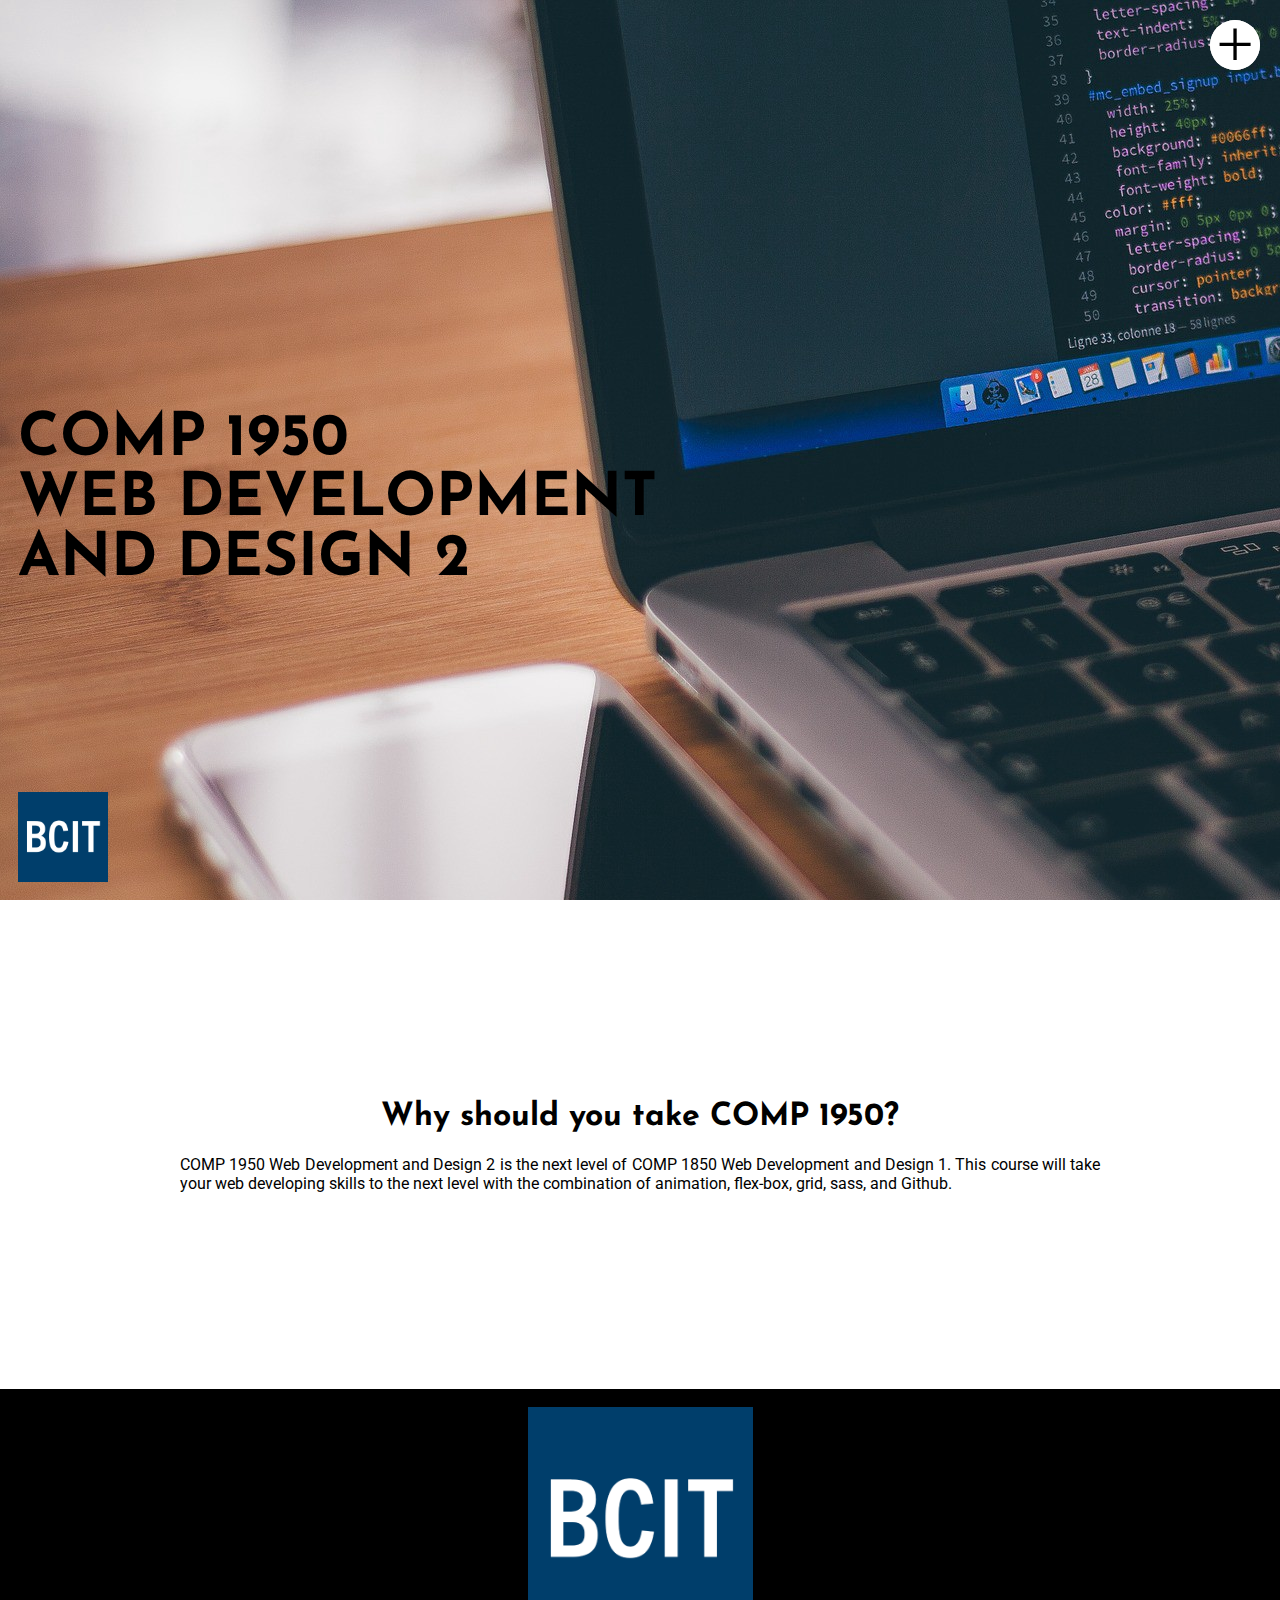
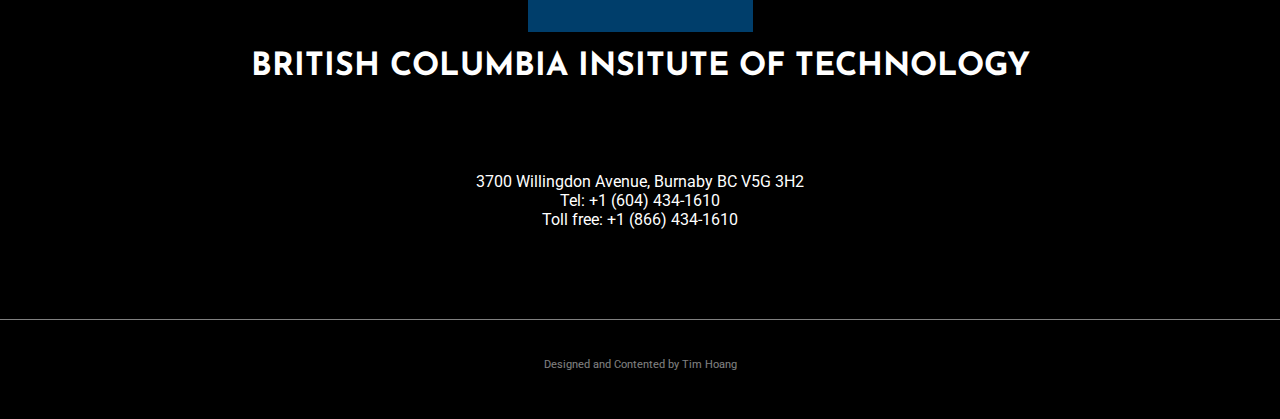
==== index.html @ aa0e41d3 "Tim 1st" ====
<!DOCTYPE html>
<html>
<head>
    <title>BCIT COMP1950 - Web Development and Design 2</title>
    <meta charset="utf-8">
    <meta name="viewport" content="width=device-width, initial-scale=1">
    <link rel="stylesheet" href="./css/homepage.css">
    <link href="https://fonts.googleapis.com/css?family=Josefin+Sans|Roboto:100" rel="stylesheet">
    <script src="https://code.jquery.com/jquery-3.3.1.js"></script>
	<script type="text/javascript">
		$(document).ready(function () {
			$('.toggle').click(function () {
				$('.toggle').toggleClass('active')
				$('.overlay').toggleClass('active')
				$('nav').toggleClass('active')
			})
		})
	</script>
</head>
<body>
<div class="landing">
<img class="logo" src="./images/logo.png">
<div class="toggle"></div>
	<div class="overlay"></div>
	<nav>
		<ul>
			<li>
				<a href="index.html">Home</a>
			</li>
			<li>
				<a href="about.html">About</a>
			</li>
			<li>
				<a href="schedule.html">Schedule</a>
			</li>
			<li>
				<a href="lessons.html">Lessons</a>
			</li>
			<li>
				<a href="contact.html">Contact</a>
			</li>
		</ul>
	</nav>
	<header>
	<h1>Comp 1950<br>Web Development<br>and design 2</h1>
	</header>
</div>
<main>
	<h1>Why should you take COMP 1950?</h1>
	<p>COMP 1950 Web Development and Design 2 is the next level of COMP 1850 Web Development and Design 1. This course will take your web developing skills to the next level with the combination of animation, flex-box, grid, sass, and Github.</p>
</main>
	<footer>
		<img src="./images/logo.png">
		<h1>British Columbia Insitute of Technology</h1>
		<p>3700 Willingdon Avenue, Burnaby BC V5G 3H2
			<br>
			Tel: +1 (604) 434-1610
			<br>
			Toll free: +1 (866) 434-1610
		</p>
		<hr>
		<p class="subfooter">Designed and Contented by Tim Hoang</p>
	</footer>
</body>
</html>
---- css/homepage.css ----
body {
  display: flex;
  flex-direction: column;
  padding: 0;
  margin: 0;
  font-family: 'Roboto', sans-serif;
  background-color: white; }
  body .landing {
    height: 100vh;
    background-image: url("../images/homepage_bg.jpg");
    background-size: auto 100vw;
    background-repeat: no-repeat; }
    body .landing .logo {
      position: absolute;
      max-height: 10vh;
      left: 2vh;
      bottom: 2vh; }
    body .landing header h1 {
      font-family: 'Josefin Sans', sans-serif;
      text-transform: uppercase;
      font-size: 60px;
      position: absolute;
      bottom: 30vh;
      left: 2vh; }
    body .landing .toggle {
      position: fixed;
      top: 20px;
      right: 20px;
      width: 50px;
      height: 50px;
      border-radius: 50%;
      background: white;
      cursor: pointer;
      z-index: 100; }
      body .landing .toggle:before {
        content: '+';
        font-family: serif;
        position: absolute;
        top: 0;
        right: 0;
        font-size: 50pt;
        width: 100%;
        height: 100%;
        color: black;
        text-align: center;
        line-height: 50px;
        transition: 0.5s; }
      body .landing .toggle.active:before {
        transform: rotate(405deg);
        background: black;
        color: white;
        border-radius: 50%; }
    body .landing .overlay {
      position: fixed;
      top: 20px;
      right: 20px;
      width: 50px;
      height: 50px;
      border-radius: 50%;
      background: white;
      transition: transform 0.5s;
      z-index: 97; }
      body .landing .overlay.active {
        transform: scale(100, 100); }
    body .landing nav {
      width: 100%;
      height: 100%;
      overflow: auto;
      z-index: 99;
      visibility: hidden; }
      body .landing nav.active {
        visibility: visible;
        transition-delay: 0.3s; }
      body .landing nav ul {
        position: fixed;
        top: 50%;
        left: 50%;
        transform: translate(-50%, -50%);
        margin: 0;
        padding: 0;
        z-index: 97; }
        body .landing nav ul li {
          list-style: none; }
          body .landing nav ul li a {
            position: relative;
            font-size: 30px;
            text-decoration: none;
            text-align: center;
            font-family: 'Josefin Sans', sans-serif;
            text-transform: uppercase;
            color: black;
            margin: 50px 0;
            display: block;
            text-shadow: 0 2px 5px rgba 0, 0, 0, 0.5; }
            body .landing nav ul li a:before {
              content: '';
              position: absolute;
              bottom: -2vh;
              left: -10px;
              width: 110%;
              height: 20px;
              background: #EA8024;
              z-index: 96;
              transform: scaleX(0);
              transform-origin: left;
              transition: transform 0.5s; }
            body .landing nav ul li a:hover:before {
              transform: scaleX(1); }
  body main {
    padding: 20vh; }
    body main h1 {
      font-family: 'Josefin Sans', sans-serif;
      text-align: center; }
    body main p {
      text-align: justify; }
  body footer {
    background-color: black;
    width: 100vw;
    height: 70vh;
    z-index: -100; }
    body footer img {
      display: block;
      margin: 2vh auto;
      height: 25vh; }
    body footer h1 {
      text-align: center;
      font-family: 'Josefin Sans', sans-serif;
      text-transform: uppercase;
      color: white;
      line-height: 90%; }
    body footer p {
      margin: 10vh 0;
      text-align: center;
      color: white; }
    body footer hr {
      padding: 0;
      margin: 0;
      border-width: 0;
      height: 0.5px;
      background: white;
      opacity: 0.5; }
    body footer .subfooter {
      font-size: 8pt;
      margin: 0 37.5vw;
      padding: 0;
      display: inline-block;
      height: 10vh;
      line-height: 10vh;
      opacity: 0.5;
      width: 25vw;
      color: white; }

/*# sourceMappingURL=homepage.css.map */
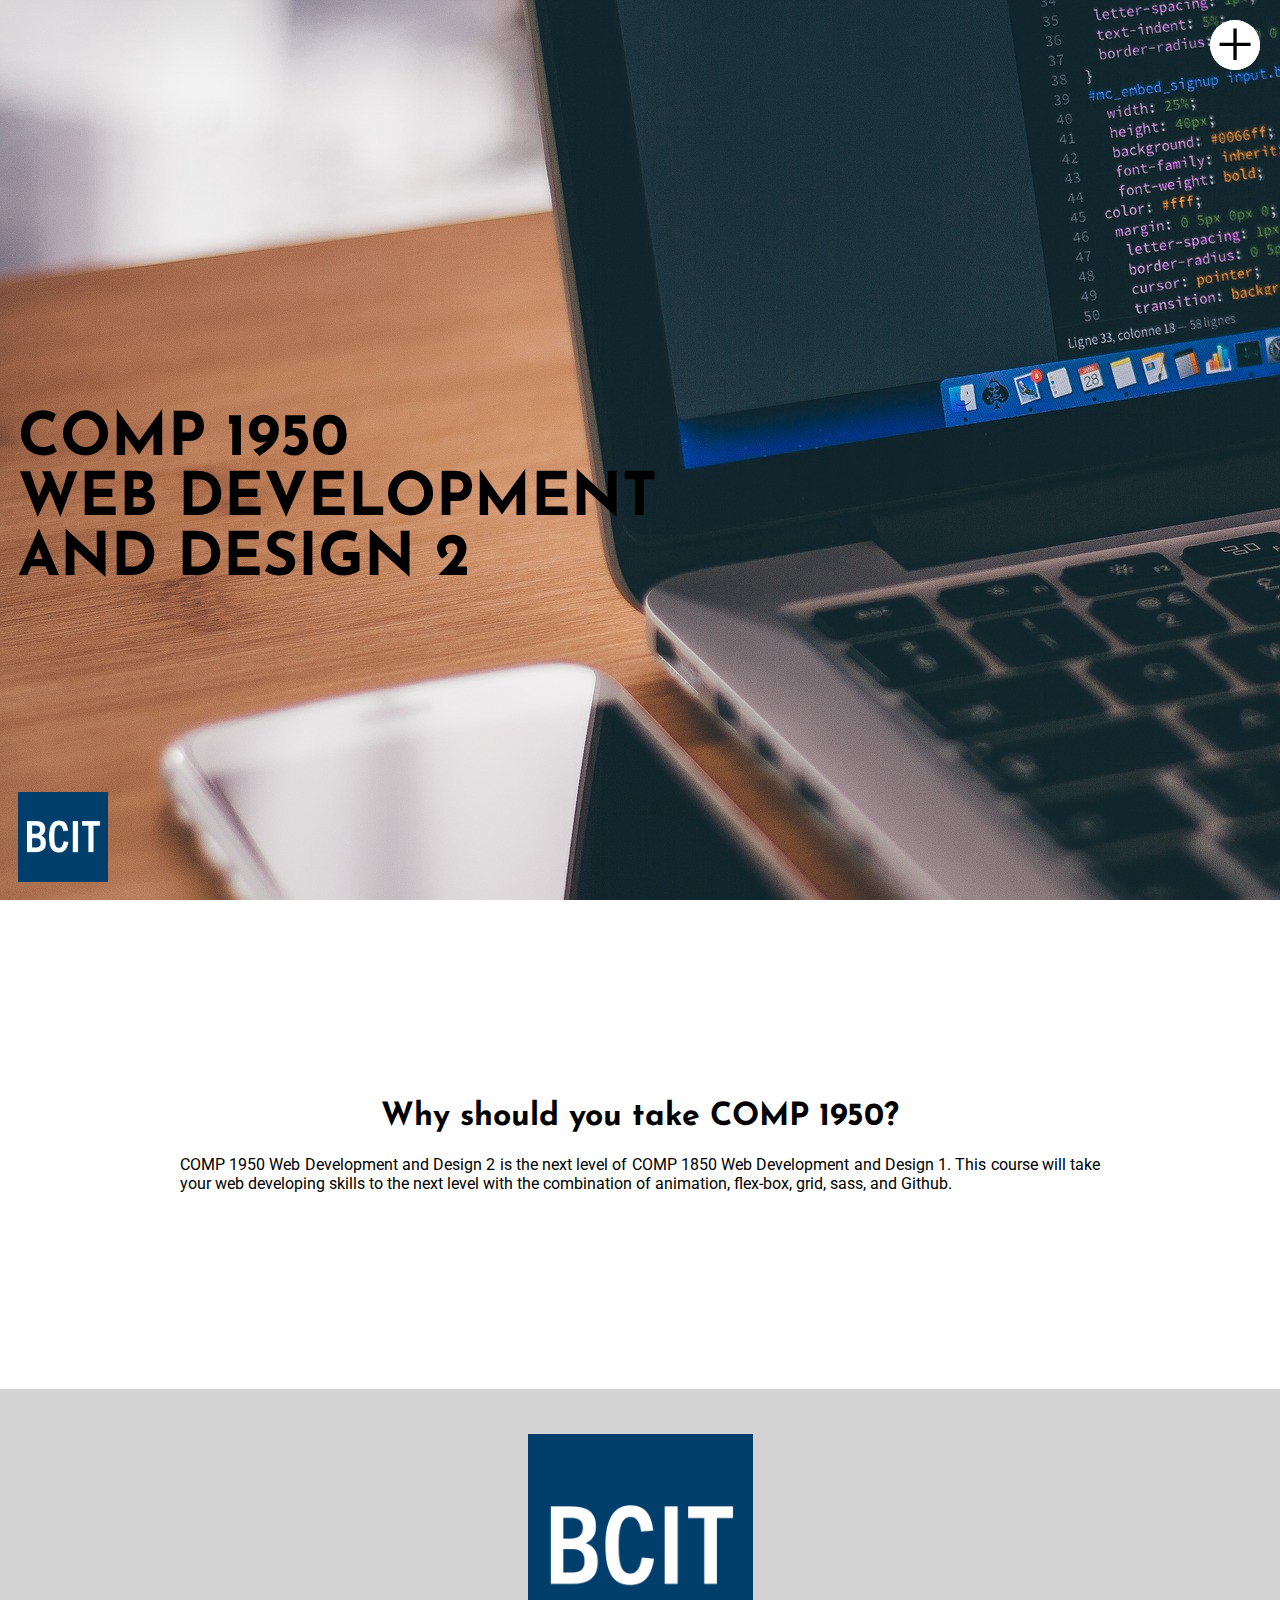
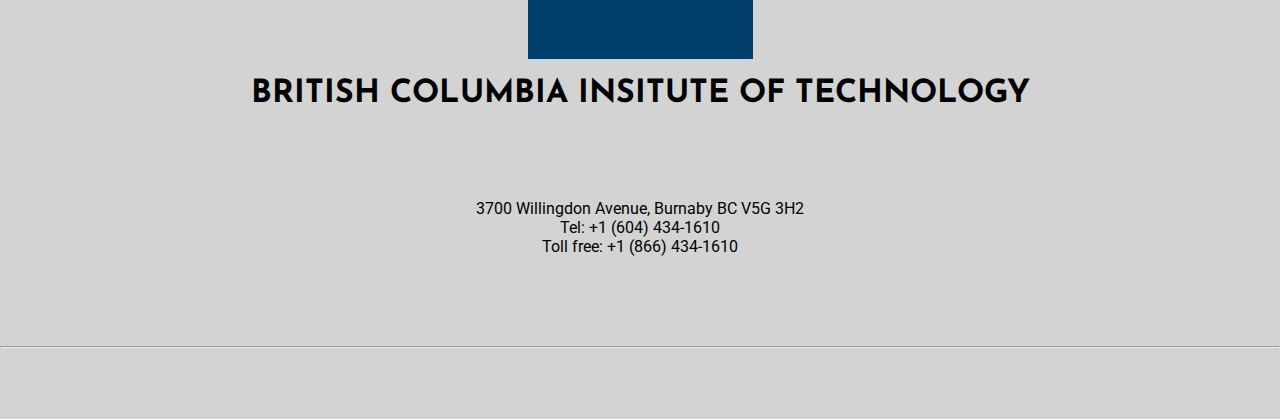
==== commit f02e4f41: "Tim Hoang 4th" ====
--- a/index.html
+++ b/index.html
@@ -19,7 +19,7 @@
 </head>
 <body>
 <div class="landing">
-<img class="logo" src="./images/logo.png">
+<img class="logo" src="./images/logo.png" alt="logo">
 <div class="toggle"></div>
 	<div class="overlay"></div>
 	<nav>
@@ -50,7 +50,7 @@
 	<p>COMP 1950 Web Development and Design 2 is the next level of COMP 1850 Web Development and Design 1. This course will take your web developing skills to the next level with the combination of animation, flex-box, grid, sass, and Github.</p>
 </main>
 	<footer>
-		<img src="./images/logo.png">
+		<img src="./images/logo.png" alt="logo">
 		<h1>British Columbia Insitute of Technology</h1>
 		<p>3700 Willingdon Avenue, Burnaby BC V5G 3H2
 			<br>
--- a/css/homepage.css
+++ b/css/homepage.css
@@ -114,40 +114,38 @@
     body main p {
       text-align: justify; }
   body footer {
-    background-color: black;
-    width: 100vw;
+    background-color: lightgray;
+    width: 100%;
     height: 70vh;
-    z-index: -100; }
+    z-index: -100;
+    padding-bottom: 0; }
     body footer img {
       display: block;
       margin: 2vh auto;
+      padding-top: 3vh;
       height: 25vh; }
     body footer h1 {
       text-align: center;
       font-family: 'Josefin Sans', sans-serif;
       text-transform: uppercase;
-      color: white;
       line-height: 90%; }
     body footer p {
+      color: black;
       margin: 10vh 0;
       text-align: center;
-      color: white; }
-    body footer hr {
+      color: black; }
+    body footer .subfooter {
+      position: absolute;
+      bottom: 0;
+      font-size: 8pt;
       padding: 0;
       margin: 0;
-      border-width: 0;
-      height: 0.5px;
-      background: white;
-      opacity: 0.5; }
-    body footer .subfooter {
-      font-size: 8pt;
-      margin: 0 37.5vw;
-      padding: 0;
       display: inline-block;
       height: 10vh;
       line-height: 10vh;
       opacity: 0.5;
-      width: 25vw;
+      width: 100%;
+      background: black;
       color: white; }
 
 /*# sourceMappingURL=homepage.css.map */
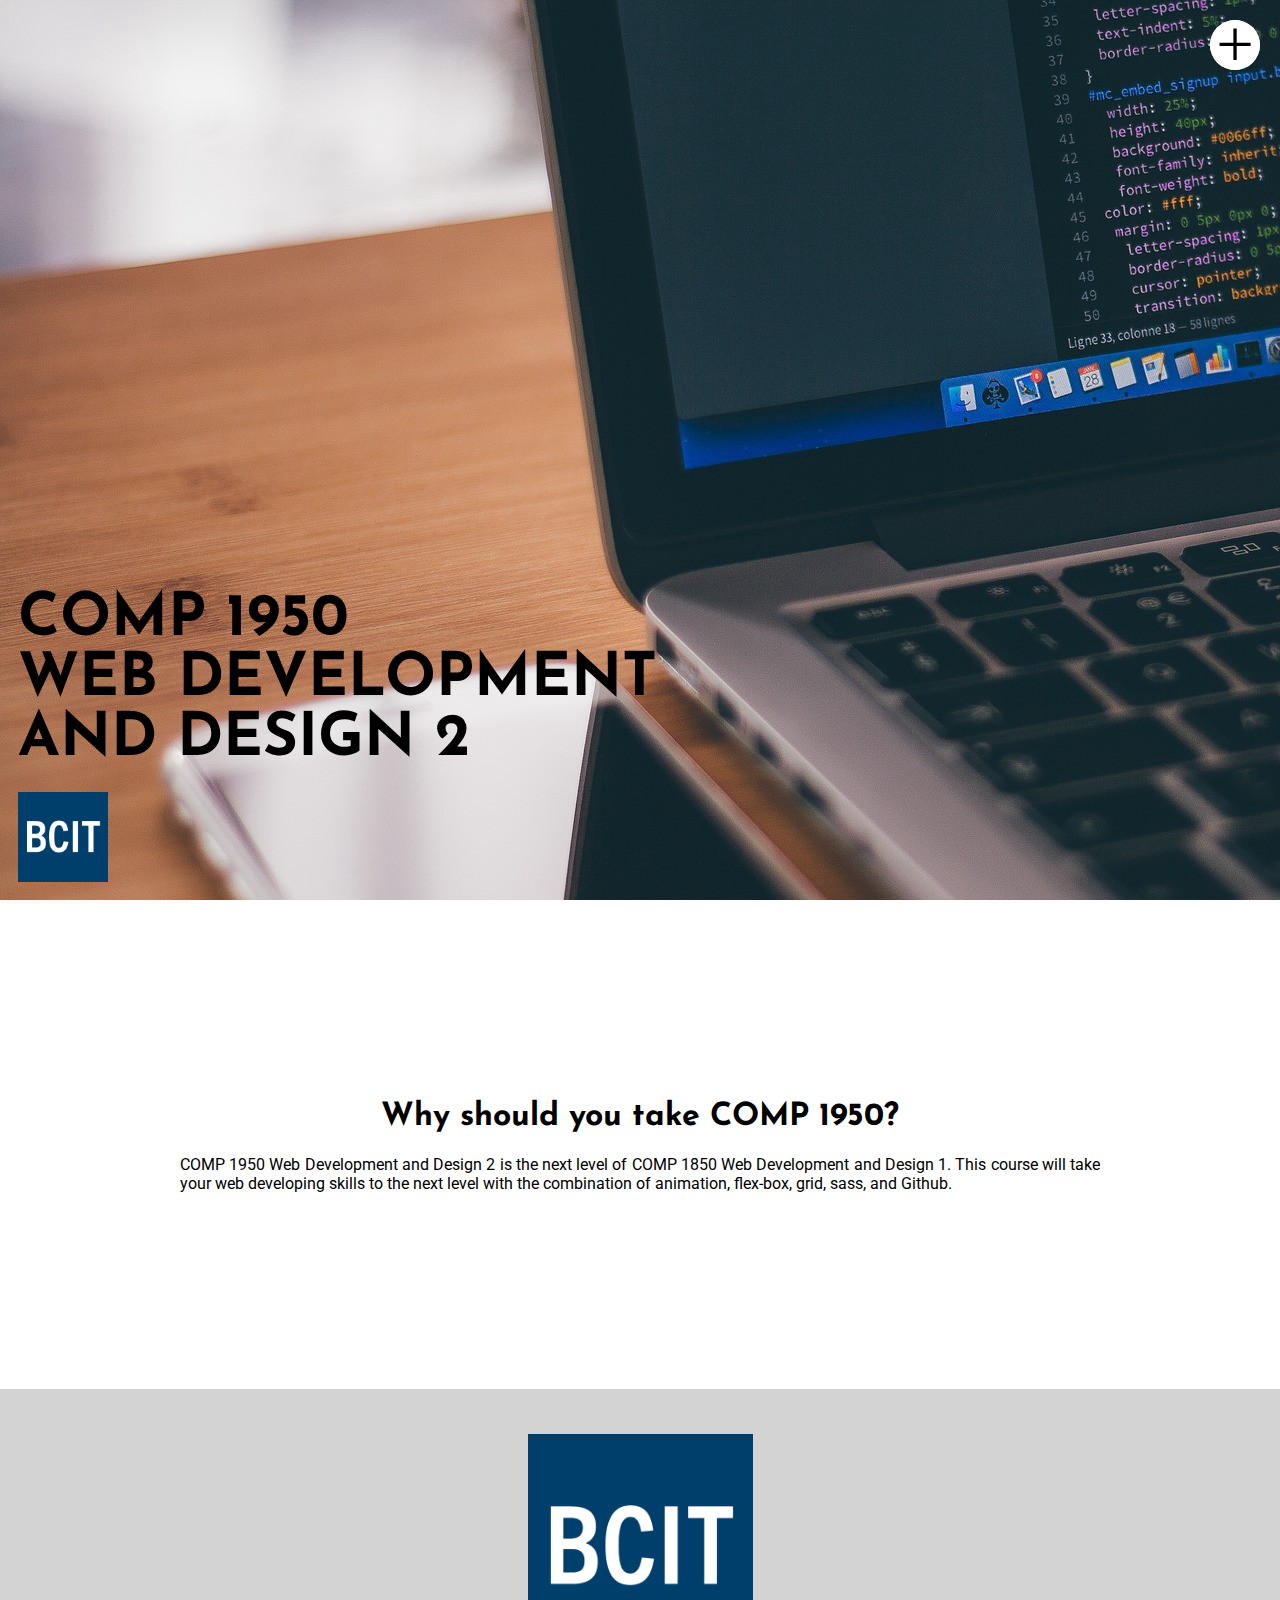
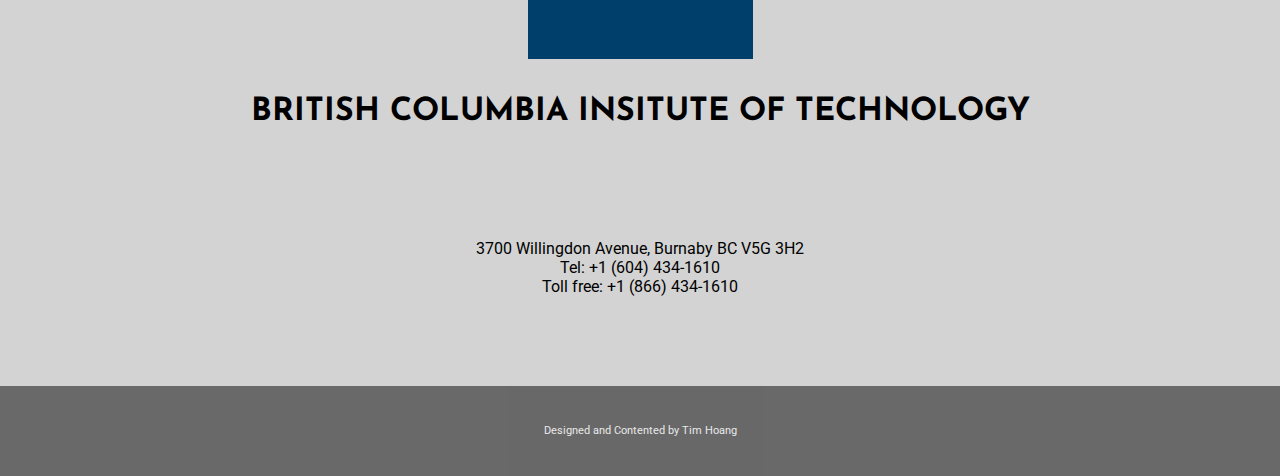
==== commit 1bb2e8af: "Tim 6th" ====
--- a/index.html
+++ b/index.html
@@ -50,7 +50,7 @@
 	<p>COMP 1950 Web Development and Design 2 is the next level of COMP 1850 Web Development and Design 1. This course will take your web developing skills to the next level with the combination of animation, flex-box, grid, sass, and Github.</p>
 </main>
 	<footer>
-		<img src="./images/logo.png" alt="logo">
+		<img src="./images/logo.png"n alt="logo">
 		<h1>British Columbia Insitute of Technology</h1>
 		<p>3700 Willingdon Avenue, Burnaby BC V5G 3H2
 			<br>
@@ -58,7 +58,6 @@
 			<br>
 			Toll free: +1 (866) 434-1610
 		</p>
-		<hr>
 		<p class="subfooter">Designed and Contented by Tim Hoang</p>
 	</footer>
 </body>
--- a/css/homepage.css
+++ b/css/homepage.css
@@ -20,7 +20,7 @@
       text-transform: uppercase;
       font-size: 60px;
       position: absolute;
-      bottom: 30vh;
+      bottom: 10vh;
       left: 2vh; }
     body .landing .toggle {
       position: fixed;
@@ -116,9 +116,10 @@
   body footer {
     background-color: lightgray;
     width: 100%;
-    height: 70vh;
     z-index: -100;
-    padding-bottom: 0; }
+    padding-bottom: 0;
+    display: flex;
+    flex-direction: column; }
     body footer img {
       display: block;
       margin: 2vh auto;
@@ -135,8 +136,6 @@
       text-align: center;
       color: black; }
     body footer .subfooter {
-      position: absolute;
-      bottom: 0;
       font-size: 8pt;
       padding: 0;
       margin: 0;
@@ -147,5 +146,26 @@
       width: 100%;
       background: black;
       color: white; }
+  @media only screen and (max-device-width: 768px) {
+    body img {
+      max-height: 20vh; }
+    body h1 {
+      font-size: 16pt; } }
+  @media only screen and (max-device-width: 425px) {
+    body img {
+      max-height: 15vh; }
+    body h1 {
+      font-size: 12pt; } }
+
+@media only screen and (max-device-width: 768px) {
+  body .landing {
+    background-size: cover; }
+  body main {
+    padding: 10vh; } }
+@media only screen and (max-device-width: 425px) {
+  body .landing header h1 {
+    font-size: 24pt; }
+  body main {
+    padding: 5vh; } }
 
 /*# sourceMappingURL=homepage.css.map */
